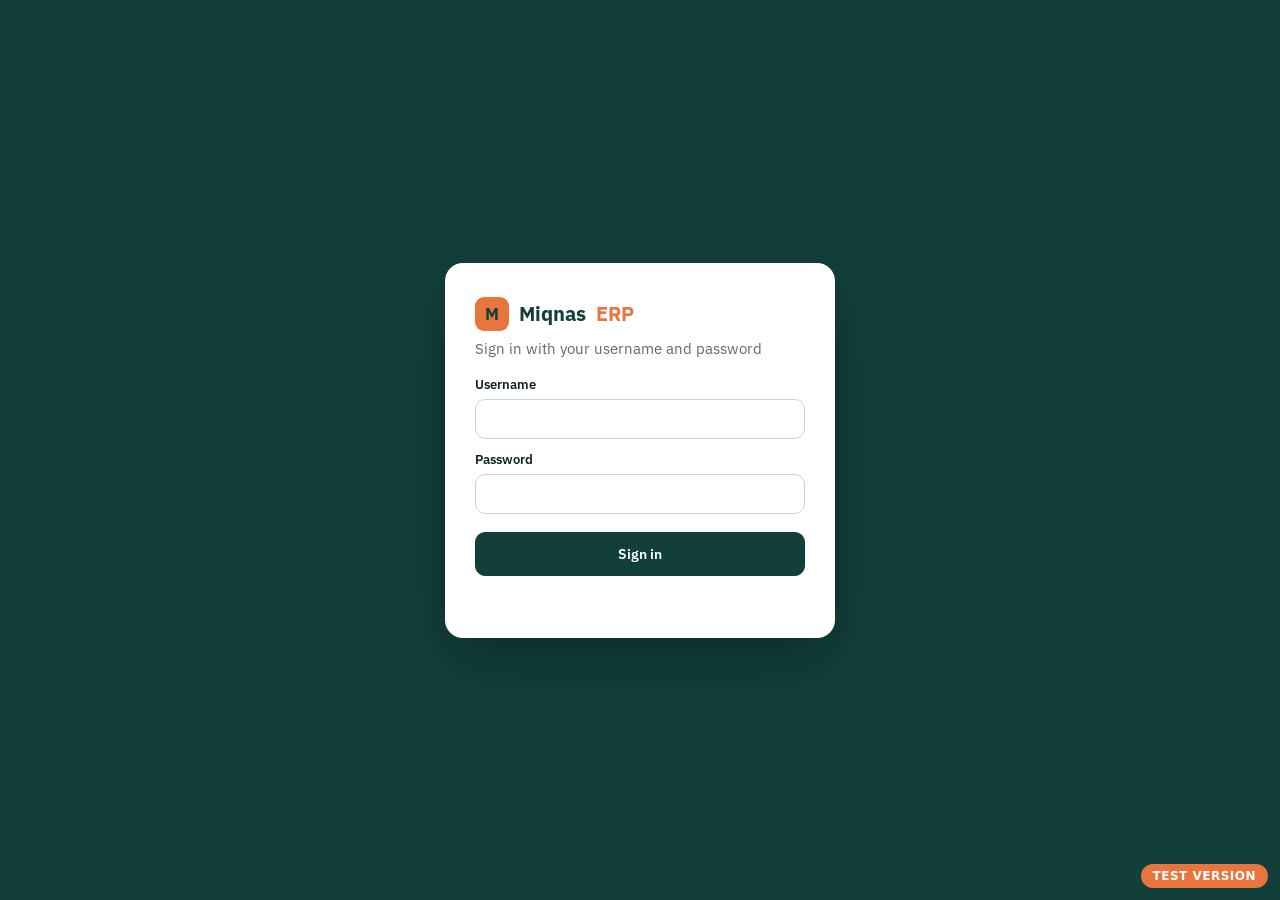
==== index.html @ aa812595 "On-screen alerts for new notifications, Ready for you now card, Handovers today card Co-Authored-By:" ====
<!DOCTYPE html>
<html lang="en" dir="ltr">
<head>
<meta charset="UTF-8">
<meta name="viewport" content="width=device-width, initial-scale=1">
<title>Miqnas ERP – TEST</title>
<link rel="preconnect" href="https://fonts.googleapis.com">
<link rel="preconnect" href="https://fonts.gstatic.com" crossorigin>
<link href="https://fonts.googleapis.com/css2?family=IBM+Plex+Sans:wght@400;500;600;700&family=IBM+Plex+Sans+Arabic:wght@400;500;600;700&family=Readex+Pro:wght@500;600&display=swap" rel="stylesheet">
<style>#ld{position:fixed;inset:0;display:grid;place-items:center;font-family:system-ui,sans-serif;color:#56706B;background:#F3F6F5}</style>
</head>
<body>
<div id="ld">Loading...</div>
<div id="loginView" class="login-wrap hidden">
  <form class="login" id="loginForm">
    <div class="logo"><i>M</i>Miqnas <span>ERP</span></div>
    <p>Sign in with your username and password</p>
    <label for="lu">Username</label>
    <input id="lu" autocomplete="username" autocapitalize="none" spellcheck="false" required>
    <label for="lp">Password</label>
    <input id="lp" type="password" autocomplete="current-password" required>
    <button class="btn primary full" id="lbtn">Sign in</button>
    <div class="err" id="lerr"></div>
  </form>
</div>

<div id="appView" class="hidden">
  <aside id="side">
    <div class="logo"><i>M</i>Miqnas <span>ERP</span></div>
    <nav id="nav" aria-label="Main"></nav>
    <div class="spacer"></div>
    <button class="sclock hidden" id="sClock" onclick="go('clock')"></button>
    <div class="suser" id="sUser"></div>
  </aside>
  <div id="shell">
    <header id="top">
      <div><h1 id="pgTitle"></h1><div id="pgSub"></div></div>
      <div class="spacer"></div>
      <div id="topActions"></div>
      <button id="bell" type="button" aria-label="Notifications"></button>
      <div id="bellPanel" class="hidden"></div>
    </header>
    <main id="main"></main>
  </div>
</div>

<video id="cap" muted playsinline></video>
<div id="modalRoot"></div>

<div style="position:fixed;bottom:12px;right:12px;z-index:99999;background:#E8753D;color:#fff;font:700 12px system-ui,sans-serif;padding:5px 12px;border-radius:999px;pointer-events:none;letter-spacing:.5px">TEST VERSION</div>

<script>
/* ============ تحميل ملفات السيستم ============
   الترتيب مهم: core الأول، بعدها الموديولات، وآخر حاجة start.js.
   version.json بيتقرا من غير كاش، فأول ما رقم النسخة يتغير كل الملفات بتتحمّل جديدة. */
(function () {
  var CSS = ["core/styles.css", "modules/briefs/briefs.css"];
  var JS = [ "core/config.js", "core/time12.js", "core/api.js", "core/queue.js", "core/auth.js", "core/shell.js", "core/popup.js", "modules/dashboard/dashboard.js", "modules/attendance/clock.js", "modules/attendance/reports.js", "modules/attendance/locations.js", "modules/people/employees.js", "modules/people/devices.js", "modules/people/peopledash.js", "modules/settings/settings.js", "modules/settings/health.js", "modules/blockers/blockers.js", "modules/projects/projects.js", "modules/org/org.js", "modules/briefs/briefs.js", "modules/desk/desk.js", "modules/tasks/tasks.js", "modules/meetings/meetings.js", "modules/requests/requests.js", "modules/exec/exec.js", "modules/crm/crm.js", "modules/soon/soon.js", "core/start.js" ];
  function fail() { var d = document.getElementById('ld'); if (d) d.textContent = 'مشكلة في التحميل. اعمل ريفريش.'; }
  fetch('version.json?ts=' + Date.now(), { cache: 'no-store' })
    .then(function (r) { return r.json(); })
    .catch(function () { return { v: String(Date.now()) }; })
    .then(function (m) {
      var v = encodeURIComponent(m.v);
      CSS.forEach(function (href) { var l = document.createElement('link'); l.rel = 'stylesheet'; l.href = href + '?v=' + v; document.head.appendChild(l); });
      JS.forEach(function (src) { var s = document.createElement('script'); s.src = src + '?v=' + v; s.async = false; s.onerror = fail; document.body.appendChild(s); });
    });
})();
</script>
</body>
</html>
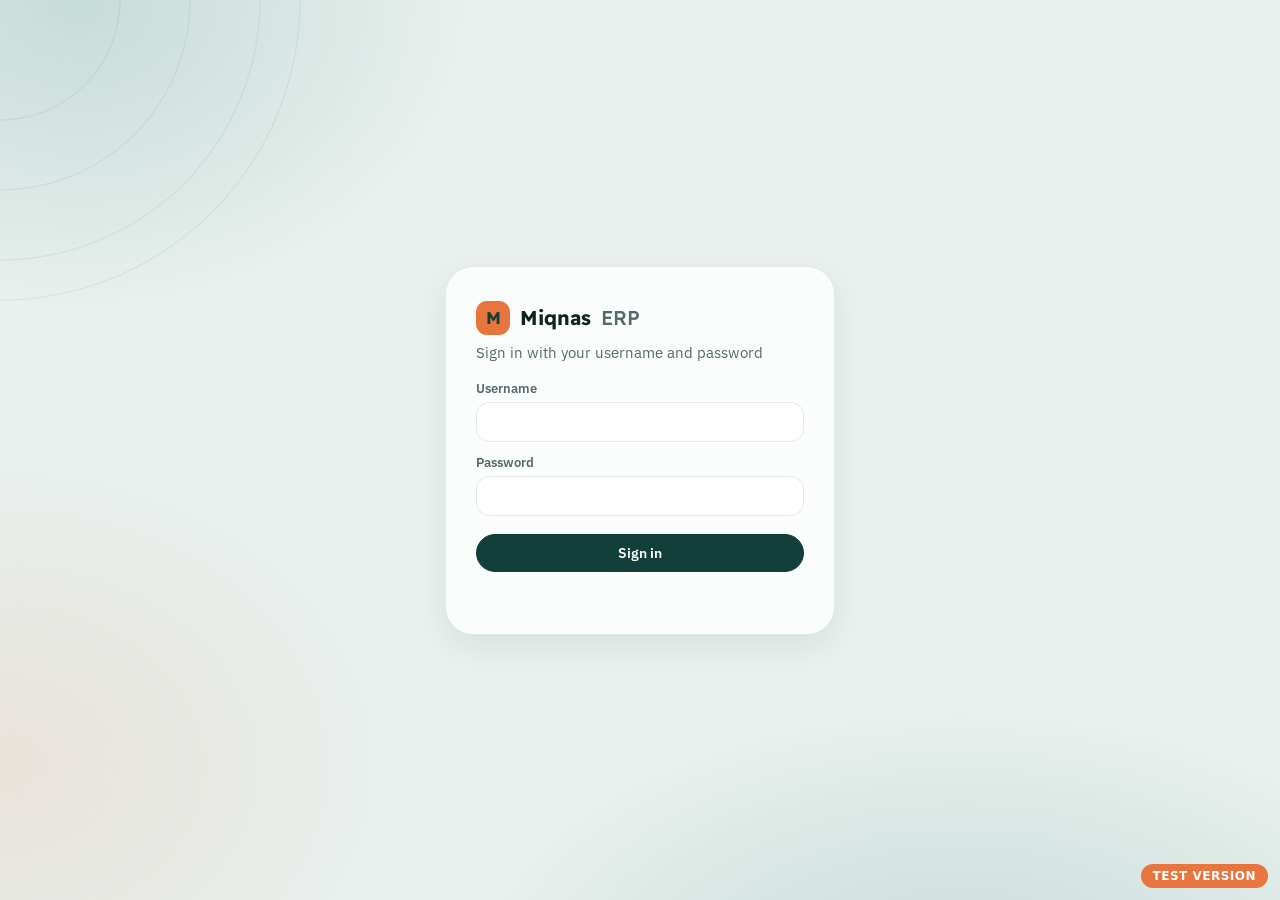
==== commit 7afa91ea: "Preview: new look (glass cards, floating sidebar, section pills) in Miqnas colours Not merged. Branc" ====
--- a/index.html
+++ b/index.html
@@ -2,12 +2,28 @@
 <html lang="en" dir="ltr">
 <head>
 <meta charset="UTF-8">
-<meta name="viewport" content="width=device-width, initial-scale=1">
+<meta name="viewport" content="width=device-width, initial-scale=1, viewport-fit=cover">
+<link rel="manifest" href="manifest.webmanifest">
+<meta name="theme-color" content="#123F3A" media="(prefers-color-scheme: light)">
+<meta name="theme-color" content="#0B1311" media="(prefers-color-scheme: dark)">
+<meta name="apple-mobile-web-app-capable" content="yes">
+<meta name="mobile-web-app-capable" content="yes">
+<meta name="apple-mobile-web-app-status-bar-style" content="black-translucent">
+<meta name="apple-mobile-web-app-title" content="Miqnas">
+<link rel="apple-touch-icon" href="icons/apple-touch-icon.png">
+<link rel="icon" type="image/png" sizes="192x192" href="icons/icon-192.png">
 <title>Miqnas ERP – TEST</title>
 <link rel="preconnect" href="https://fonts.googleapis.com">
 <link rel="preconnect" href="https://fonts.gstatic.com" crossorigin>
-<link href="https://fonts.googleapis.com/css2?family=IBM+Plex+Sans:wght@400;500;600;700&family=IBM+Plex+Sans+Arabic:wght@400;500;600;700&family=Readex+Pro:wght@500;600&display=swap" rel="stylesheet">
-<style>#ld{position:fixed;inset:0;display:grid;place-items:center;font-family:system-ui,sans-serif;color:#56706B;background:#F3F6F5}</style>
+<link href="https://fonts.googleapis.com/css2?family=IBM+Plex+Sans:wght@400;500;600;700&family=IBM+Plex+Sans+Arabic:wght@400;500;600;700&family=IBM+Plex+Mono:wght@500&family=Readex+Pro:wght@300;400;500;600&display=swap" rel="stylesheet">
+<script>
+/* النايت مود: بيتحدد قبل ما الصفحة ترسم عشان مايحصلش وميض أبيض. أول مرة بيمشي على إعداد الجهاز */
+(function(){ var t=null; try{ t=localStorage.getItem('test_theme'); }catch(e){}
+  if(t!=='dark'&&t!=='light') t=(window.matchMedia&&matchMedia('(prefers-color-scheme: dark)').matches)?'dark':'light';
+  document.documentElement.setAttribute('data-theme',t); })();
+</script>
+<style>#ld{position:fixed;inset:0;display:grid;place-items:center;font-family:system-ui,sans-serif;color:#56706B;background:#F3F6F5}
+html[data-theme="dark"] #ld{background:#0B1311;color:#9DB0AA}</style>
 </head>
 <body>
 <div id="ld">Loading...</div>
@@ -25,6 +41,7 @@
 </div>
 
 <div id="appView" class="hidden">
+  <div id="sideShade" onclick="sideOpen(false)"></div>
   <aside id="side">
     <div class="logo"><i>M</i>Miqnas <span>ERP</span></div>
     <nav id="nav" aria-label="Main"></nav>
@@ -34,9 +51,11 @@
   </aside>
   <div id="shell">
     <header id="top">
-      <div><h1 id="pgTitle"></h1><div id="pgSub"></div></div>
+      <button id="menuBtn" type="button" aria-label="Menu" aria-controls="side" aria-expanded="false" onclick="sideOpen(true)"><svg width="20" height="20" viewBox="0 0 24 24" fill="none" stroke="currentColor" stroke-width="2" stroke-linecap="round" aria-hidden="true"><path d="M4 6h16M4 12h16M4 18h16"/></svg></button>
+      <div class="ttl"><h1 id="pgTitle"></h1><div id="pgSub"></div></div>
       <div class="spacer"></div>
       <div id="topActions"></div>
+      <button id="themeBtn" type="button" onclick="themeToggle()"></button>
       <button id="bell" type="button" aria-label="Notifications"></button>
       <div id="bellPanel" class="hidden"></div>
     </header>
@@ -52,16 +71,19 @@
 <script>
 /* ============ تحميل ملفات السيستم ============
    الترتيب مهم: core الأول، بعدها الموديولات، وآخر حاجة start.js.
-   version.json بيتقرا من غير كاش، فأول ما رقم النسخة يتغير كل الملفات بتتحمّل جديدة. */
+   version.json بيتقرا من غير كاش، فأول ما رقم النسخة يتغير كل الملفات بتتحمّل جديدة.
+   قايمة الملفات نفسها جوه version.json، فلو الصفحة دي متخزنة قديمة في المتصفح الملفات الجديدة برضه بتتحمّل. */
 (function () {
-  var CSS = ["core/styles.css", "modules/briefs/briefs.css"];
-  var JS = [ "core/config.js", "core/time12.js", "core/api.js", "core/queue.js", "core/auth.js", "core/shell.js", "core/popup.js", "modules/dashboard/dashboard.js", "modules/attendance/clock.js", "modules/attendance/reports.js", "modules/attendance/locations.js", "modules/people/employees.js", "modules/people/devices.js", "modules/people/peopledash.js", "modules/settings/settings.js", "modules/settings/health.js", "modules/blockers/blockers.js", "modules/projects/projects.js", "modules/org/org.js", "modules/briefs/briefs.js", "modules/desk/desk.js", "modules/tasks/tasks.js", "modules/meetings/meetings.js", "modules/requests/requests.js", "modules/exec/exec.js", "modules/crm/crm.js", "modules/soon/soon.js", "core/start.js" ];
+  var CSS = ["core/styles.css", "modules/briefs/briefs.css", "core/dark.css", "core/look.css"];
+  var JS = [ "core/config.js", "core/time12.js", "core/api.js", "core/queue.js", "core/auth.js", "core/shell.js", "core/look.js", "core/popup.js", "core/avatars.js", "core/picker.js", "modules/dashboard/dashboard.js", "modules/attendance/clock.js", "modules/attendance/reports.js", "modules/attendance/locations.js", "modules/people/employees.js", "modules/people/devices.js", "modules/people/peopledash.js", "modules/settings/settings.js", "modules/settings/health.js", "modules/blockers/blockers.js", "modules/projects/projects.js", "modules/org/org.js", "modules/briefs/briefs.js", "modules/desk/desk.js", "modules/tasks/tasks.js", "modules/meetings/meetings.js", "modules/requests/requests.js", "modules/exec/exec.js", "modules/crm/crm.js", "modules/clients/report.js", "modules/soon/soon.js", "core/start.js" ];
   function fail() { var d = document.getElementById('ld'); if (d) d.textContent = 'مشكلة في التحميل. اعمل ريفريش.'; }
   fetch('version.json?ts=' + Date.now(), { cache: 'no-store' })
     .then(function (r) { return r.json(); })
     .catch(function () { return { v: String(Date.now()) }; })
     .then(function (m) {
       var v = encodeURIComponent(m.v);
+      if (m.js && m.js.length) JS = m.js;
+      if (m.css && m.css.length) CSS = m.css;
       CSS.forEach(function (href) { var l = document.createElement('link'); l.rel = 'stylesheet'; l.href = href + '?v=' + v; document.head.appendChild(l); });
       JS.forEach(function (src) { var s = document.createElement('script'); s.src = src + '?v=' + v; s.async = false; s.onerror = fail; document.body.appendChild(s); });
     });
